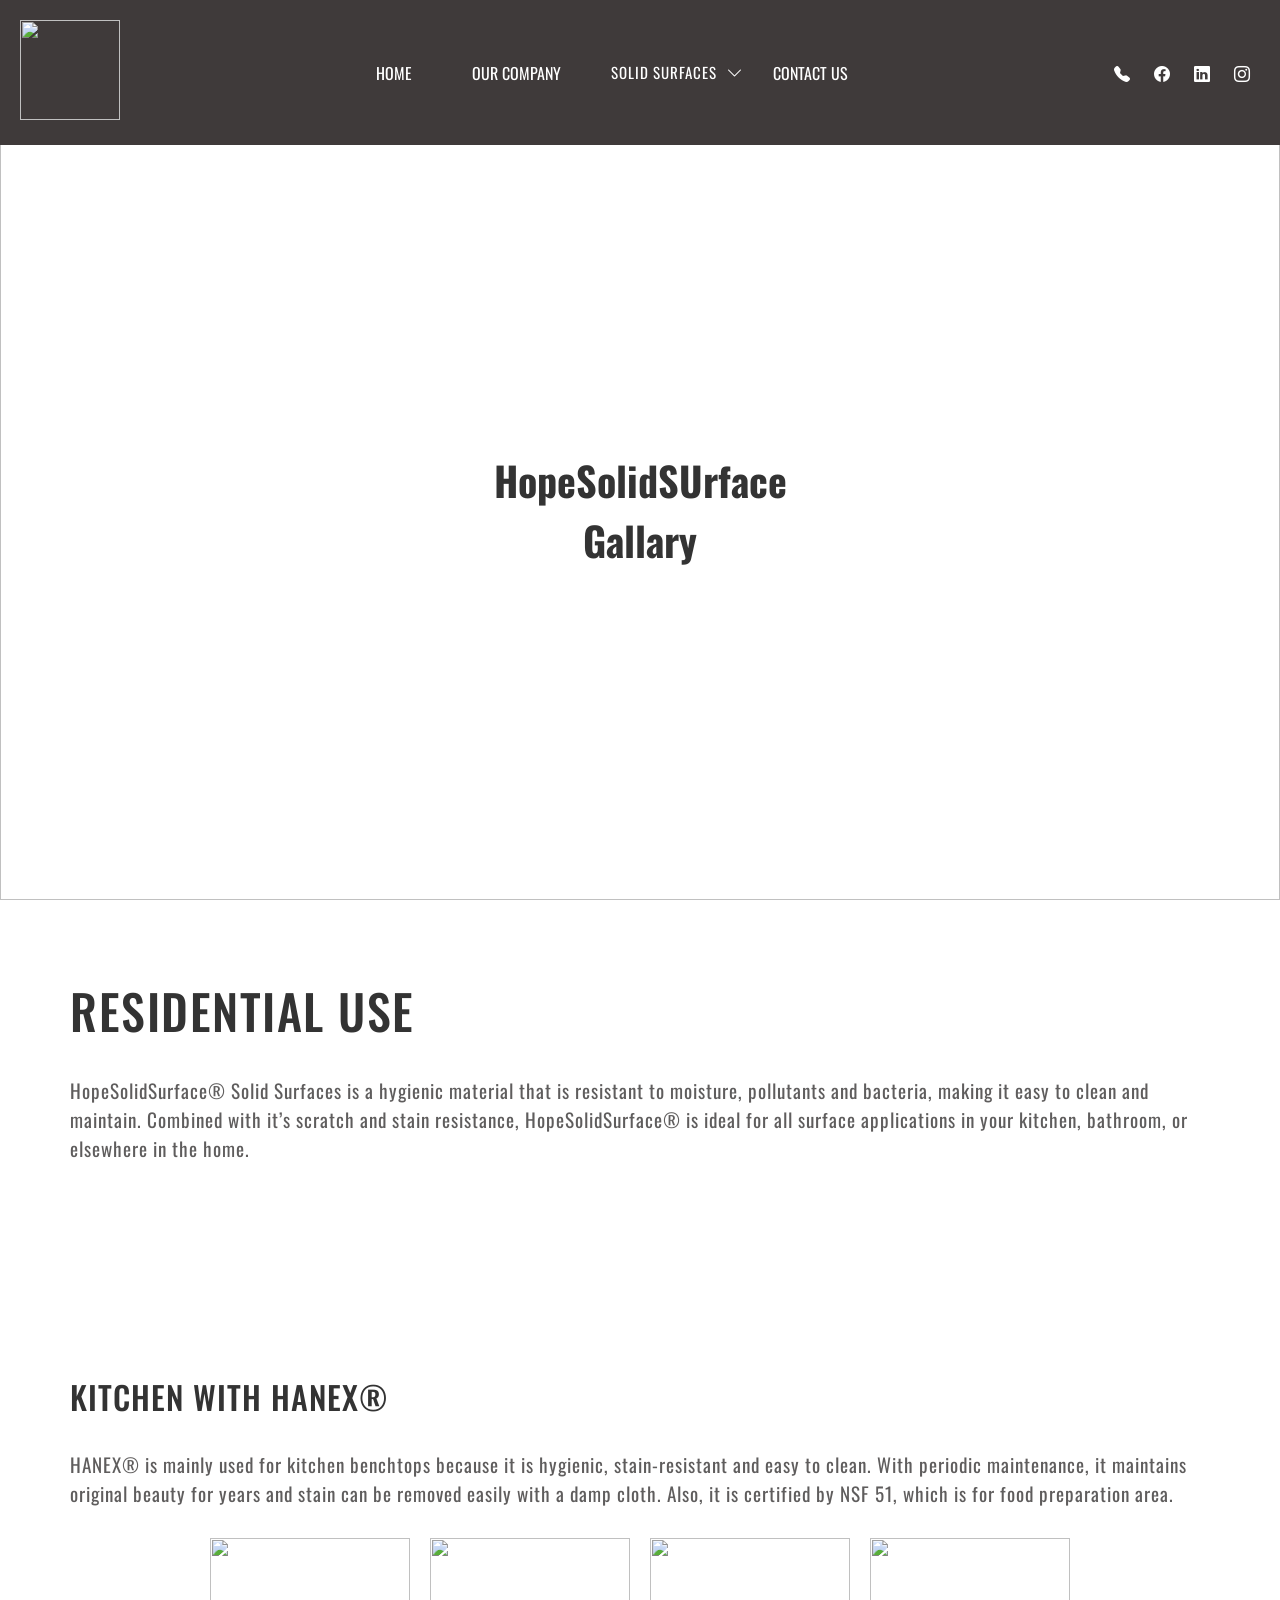
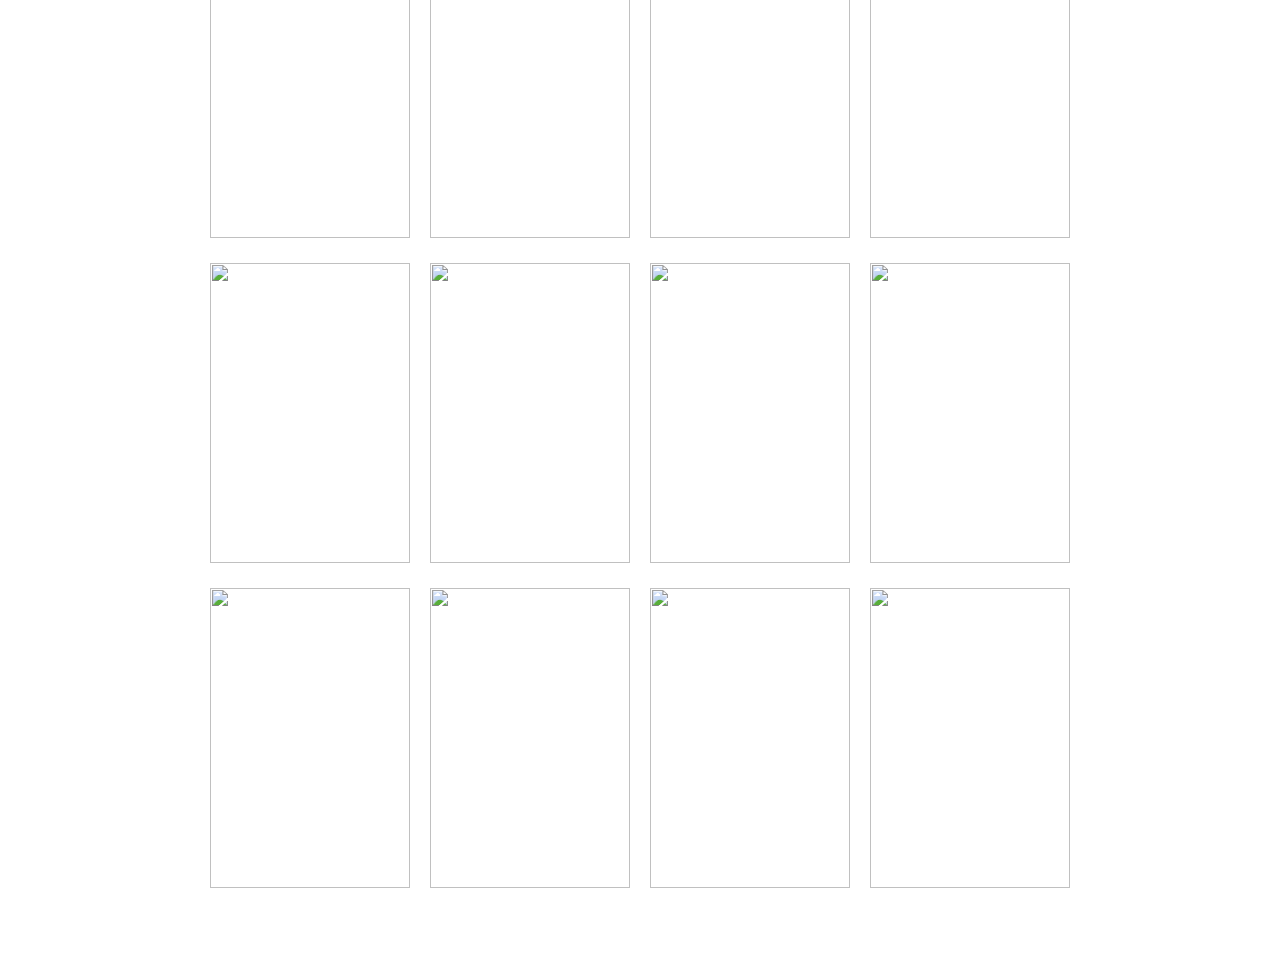
==== html/residential.html @ 0f18bbef "Add files via upload" ====
<!DOCTYPE html>
<html lang="en">
<head>
    <meta charset="UTF-8">
    <meta http-equiv="X-UA-Compatible" content="IE=edge">
    <meta name="viewport" content="width=device-width, initial-scale=1.0">
    <title>HopeSolidSurface - Residential Use</title>
    <link rel="stylesheet" href="/css/residential.css">
    <link rel="stylesheet" href="https://cdn.jsdelivr.net/npm/bootstrap-icons@1.8.3/font/bootstrap-icons.css">

</head>
<body>
    <nav class="navbar">
        <div class="logo">
           <img src="/images/logo.png" alt="">
        </div>
        <ul class="menu">
            <li><a href="/index.html">HOME</a></li>
            <li><a href="/html/our-company.html">OUR COMPANY</a></li>
            <div class="dropdown">
                <button class="dropbtn">SOLID SURFACES</button><i class="bi bi-chevron-down" style="color:#fff ;"></i>
                <div class="dropdown-content">
                    <a href="/html/commercial.html">COMMERCIAL</a>
                    <a href="">RESIDENTIAL</a>
                    <a href="">GALLERY</a>
                </div>
               </div>
               <li><a href="">CONTACT US</a></li>
        </ul>
        <div class="social-menu">
            <i class="bi bi-telephone-fill"></i>
            <i class="bi bi-facebook"></i>
            <i class="bi bi-linkedin"></i>
            <i class="bi bi-instagram"></i>
        </div>
    </nav>
    <main class="hero">
        <img src="/images/residential.jpg" alt="">
        <h2>HopeSolidSUrface <br> <span>Gallary</span></h2>
    </main>

    <section class="section-1">
        <h2>RESIDENTIAL USE
        </h2>
        <p>HopeSolidSurface® Solid Surfaces is a hygienic material that is resistant to moisture, pollutants and bacteria, making it easy to clean and maintain. Combined with it’s scratch and stain resistance, HopeSolidSurface® is ideal for all surface applications in your kitchen, bathroom, or elsewhere in the home.

        </p>
    </section>
    <section class="gallary">
        <h2>KITCHEN WITH HANEX®
        </h2>
        <p>HANEX® is mainly used for kitchen benchtops because it is hygienic, stain-resistant and easy to clean. With periodic maintenance, it maintains original beauty for years and stain can be removed easily with a damp cloth. Also, it is certified by NSF 51, which is for food preparation area.

        </p>
        <div class="gallary-container">
            <div class="product-1">
                <img src="/images/residential-1.jpg" alt="">
            </div>
            <div class="product-2">
                <img src="/images/residential-2.jpg" alt="">
            </div>
            <div class="product-3">
                <img src="/images/residential-3.jpg" alt="">
            </div>
            <div class="product-4">
                <img src="/images/residential-4.jpg" alt="">
            </div>
            <div class="product-5">
                <img src="/images/residential-5.jpg" alt="">
            </div>
            <div class="product-6">
                <img src="/images/residential-7.jpg" alt="">
            </div>
            <div class="product-7">
                <img src="/images/residential-7.jpg" alt="">
            </div>
            <div class="product-8">
                <img src="/images/residential-8.jpg" alt="">
            </div>
            <div class="product-9">
                <img src="/images/residential-9.jpg" alt="">
            </div>
            <div class="product-10">
                <img src="/images/residential-10.jpg" alt="">
            </div>
            <div class="product-11">
                <img src="/images/residential-11.jpg" alt="">
            </div>
            <div class="product-12">
                <img src="/images/residential-12.jpg" alt="">
            </div>
        </div>
    </section>
</body>
</html>
---- css/residential.css ----
@import url('https://fonts.googleapis.com/css2?family=Oswald&display=swap');
*,*::before,::after{
    margin: 0;
    padding: 0;
    box-sizing: border-box;
}
:root{
    --primary-color:#98D62D;
    --secondary-color:#333333;
    --nav-bg-color:#3F3A3A;
    --primary-font:'Oswald' , sans-serif;
}
body{
    font-family: 'Oswald', sans-serif;
    height: 200vh;
 
}
img{
    width: 100%;
}
li,a{
    text-decoration: none;
    list-style: none;
}
.navbar{
    padding: 20px;
    display: flex;
    justify-content: space-between;
    background-color: var(--nav-bg-color);
    position: fixed;
    width: 100%;
    transition: all 0.5s ease;
    z-index: 1000;
    align-items: center;
}

.navbar .menu{
    display: flex;
}
.navbar .logo img{
    width: 100px ;
    height: 100px;
   
}
.dropbtn{
    border: 0;
    background: transparent;
    text-transform: uppercase;
    /* font-weight: 600; */
    font-family: var(--primary-font);
    font-size: 15px;
    color: #fff;
    padding: 10px;
    letter-spacing: 1px;
    margin-left: 10px;
    
}
.dropdown{
    position: relative;
    display: inline-block;
}
.dropdown-content{
    display: none;
    position: absolute;
    background-color: #f1f1f1;
    min-width: 160px;
    z-index: 1;
}
.dropdown-content  a{
    color: #000;
    padding: 12px 16px;
    text-decoration: none;
    display: block;
}
.dropdown-content a:hover{
    background-color: #3F4E4F;
}
.dropdown:hover .dropdown-content{
    display: block;
}
.dropdown:hover .dropbtn{
    /* background-color: var(--primary-color); */
    color: #fff;
    /* border-radius: 4px; */
    border-bottom: 5px solid var(--primary-color);
    padding-bottom: 5px;
}

.navbar .menu li a{
    color: #fff;
    margin: 20px;
   
}
.navbar .menu li{
    padding: 10px;
    border-radius: 4px;
}
.navbar .menu li:hover {
    /* background-color: var(--primary-color); */
    transition: all 0.5s ease;
}
.navbar .social-menu i{
    margin: 10px;
    color: #fff;
}
.navbar .menu li:hover a{
    border-bottom: 5px solid var(--primary-color);
   
    padding-bottom: 5px;
}
/* hero */
.hero img{
    height: 100vh;
   
}
.hero h2{
    position: absolute;
    right: 0;
    top: 50%;
  left: -0%;
text-align: center;
font-size: 2.5rem;
color: var(--secondary-color);


}
/* section-1 */
.section-1{
    padding: 70px;
}
.section-1 h2{
    font-size: 3rem;
    font-weight: 500;
    color: #333333;
    letter-spacing: 1.5px;
}
.section-1 p{
    margin: 30px 0;
    color: rgb(95, 93, 93);
    font-size: 1.2rem;
    letter-spacing: 1px;
}

/* gallary */
.gallary{
    padding: 70px ;
    margin: 40px 0;
    position: relative;
}
.gallary h2{
    font-size: 2rem;
    font-weight: 500;
    color: var(--secondary-color);
    letter-spacing: 1px;
}
.gallary p{
    margin: 30px 0;
    color: rgb(95, 93, 93);
    font-size: 1.2rem;
    letter-spacing: 1px;
}
.gallary .gallary-container{
    display: grid;
    

    grid-template-columns: 1fr 1fr 1fr 1fr;
    width: 60%;
   justify-content: center;
   align-items: center;
   margin: auto;
    row-gap: 20px;
    column-gap: 20px;
}
.gallary .gallary-container img{
    width: 200px;
    height: 300px;
}
.gallary .gallary-container img:hover{
    cursor: pointer;
    filter: brightness(70%);
}
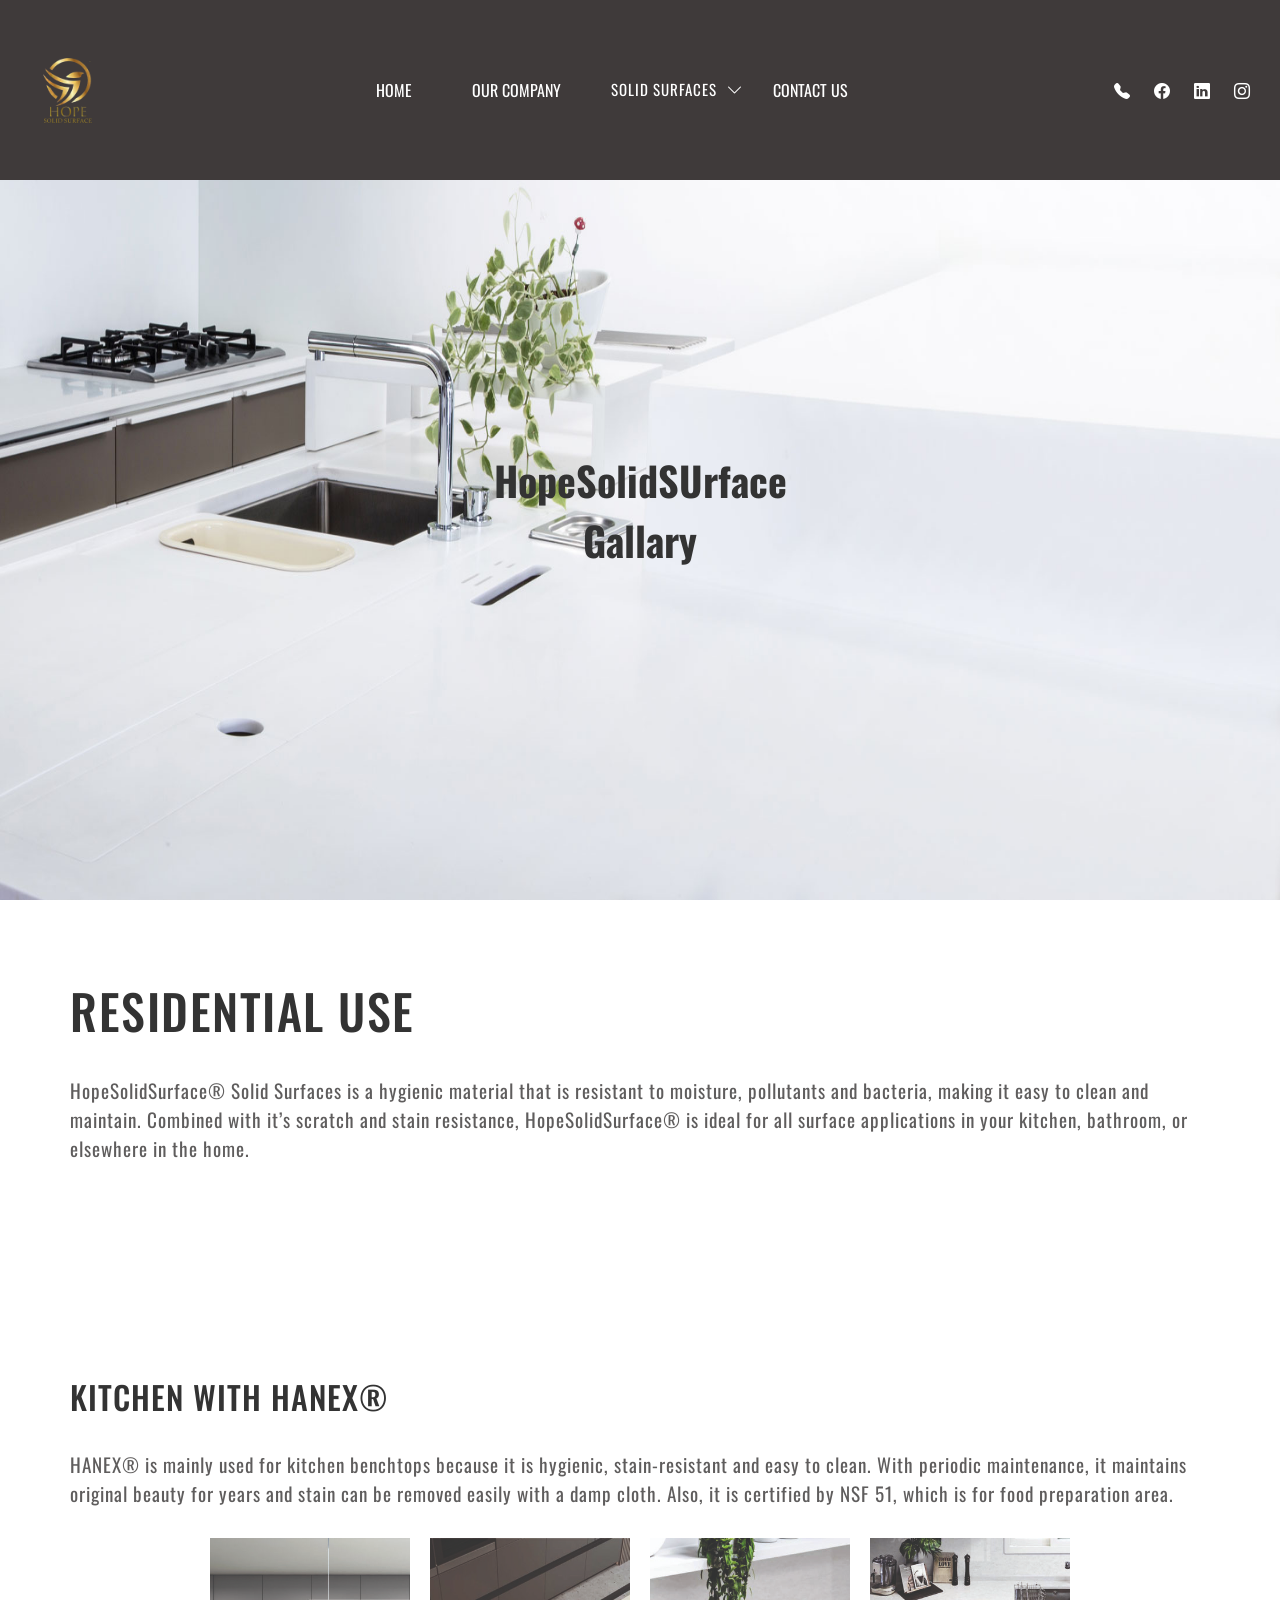
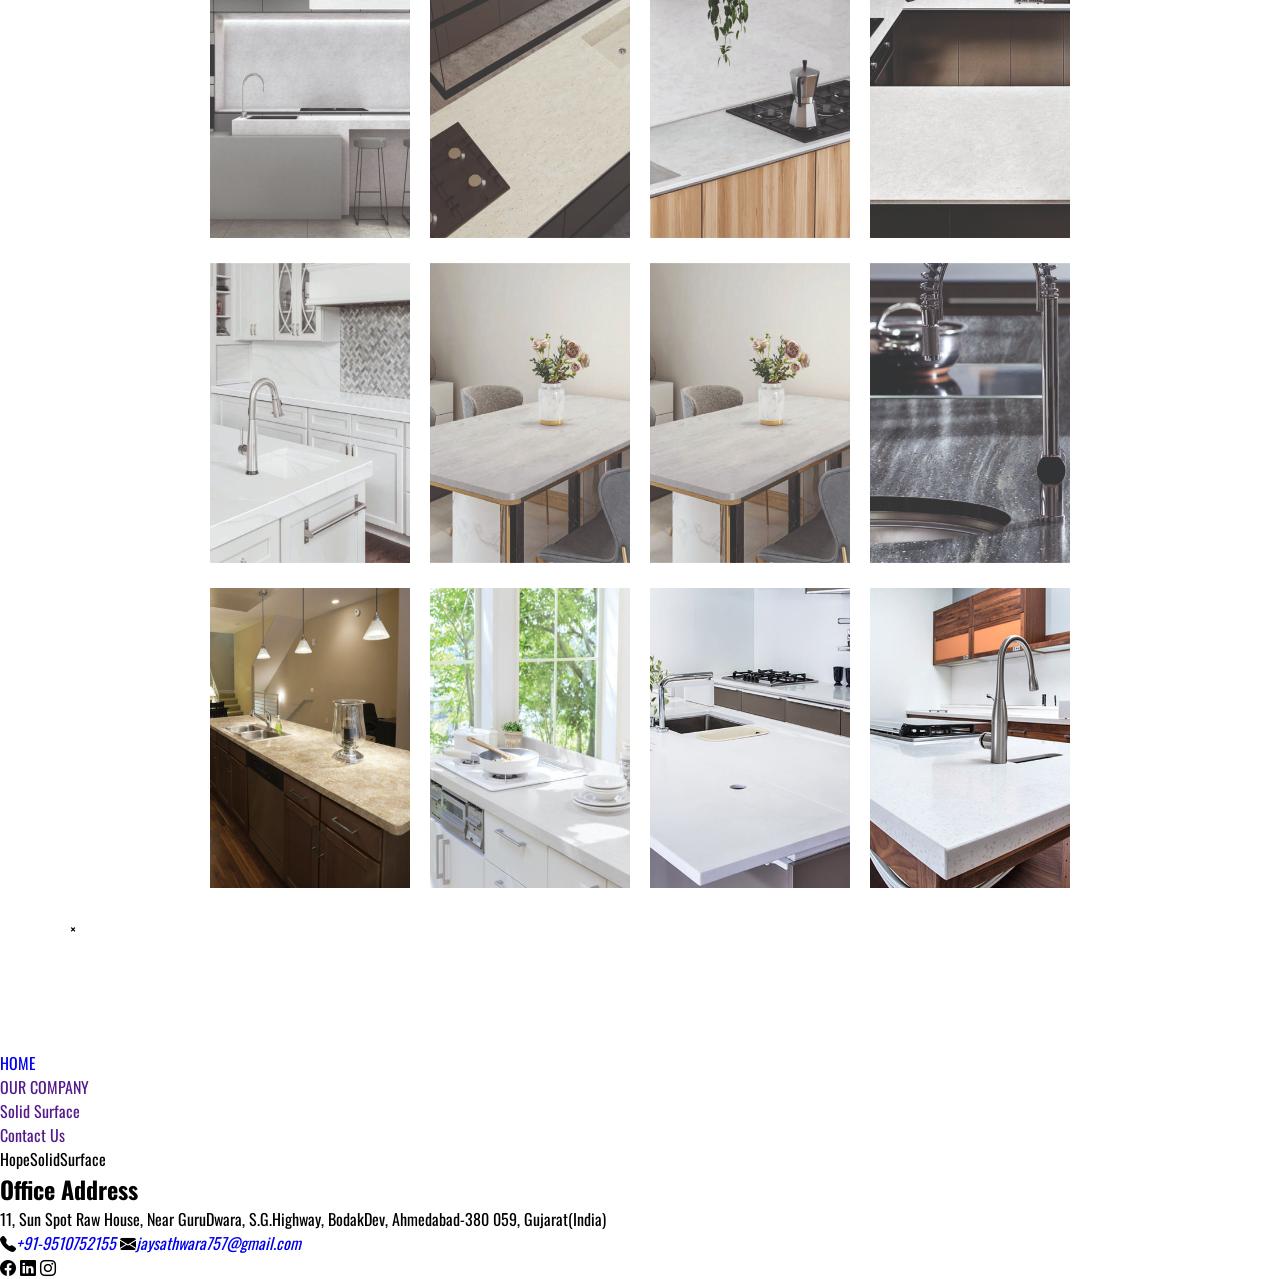
==== commit 7527957d: "Update residential.html" ====
--- a/html/residential.html
+++ b/html/residential.html
@@ -54,42 +54,80 @@
         </p>
         <div class="gallary-container">
             <div class="product-1">
-                <img src="/images/residential-1.jpg" alt="">
+                <img src="/images/residential-1.jpg" alt=""
+                onclick="fullView(this.src)">
             </div>
             <div class="product-2">
-                <img src="/images/residential-2.jpg" alt="">
+                <img src="/images/residential-2.jpg" alt="" onclick="fullView(this.src)">
             </div>
             <div class="product-3">
-                <img src="/images/residential-3.jpg" alt="">
+                <img src="/images/residential-3.jpg" alt="" onclick="fullView(this.src)">
             </div>
             <div class="product-4">
-                <img src="/images/residential-4.jpg" alt="">
+                <img src="/images/residential-4.jpg" alt="" onclick="fullView(this.src)">
             </div>
             <div class="product-5">
-                <img src="/images/residential-5.jpg" alt="">
+                <img src="/images/residential-5.jpg" alt="" onclick="fullView(this.src)">
             </div>
             <div class="product-6">
-                <img src="/images/residential-7.jpg" alt="">
+                <img src="/images/residential-7.jpg" alt="" onclick="fullView(this.src)">
             </div>
             <div class="product-7">
-                <img src="/images/residential-7.jpg" alt="">
+                <img src="/images/residential-7.jpg" alt="" onclick="fullView(this.src)">
             </div>
             <div class="product-8">
-                <img src="/images/residential-8.jpg" alt="">
+                <img src="/images/residential-8.jpg" alt="" onclick="fullView(this.src)">
             </div>
             <div class="product-9">
-                <img src="/images/residential-9.jpg" alt="">
+                <img src="/images/residential-9.jpg" alt="" onclick="fullView(this.src)">
             </div>
             <div class="product-10">
-                <img src="/images/residential-10.jpg" alt="">
+                <img src="/images/residential-10.jpg" alt="" onclick="fullView(this.src)"> 
             </div>
             <div class="product-11">
-                <img src="/images/residential-11.jpg" alt="">
+                <img src="/images/residential-11.jpg" alt="" onclick="fullView(this.src)">
             </div>
             <div class="product-12">
-                <img src="/images/residential-12.jpg" alt="">
+                <img src="/images/residential-12.jpg" alt="" onclick="fullView(this.src)">
             </div>
         </div>
+        <div id="fullimageview">
+            <img  id="FullImage" />
+            <span id="closeButton" onclick="closeFullView()">&times;</span>
+        </div>
     </section>
-</body>
-</html>+    <footer class="footer">
+        <div class="first">
+            <ul class="footer-menu">
+                <li><a href="/index.html">HOME</a></li>
+                <li><a href="">OUR COMPANY</a></li>
+                <li><a href="">Solid Surface</a></li>
+                <li><a href="">Contact Us</a></li>
+            </ul>
+        </div>
+        <div class="second">
+            <div class="logo">
+                HopeSolidSurface
+            </div>
+        </div>
+        <div class="third">
+            <h2>Office Address</h2>
+            <p>11, Sun Spot Raw House, Near GuruDwara, S.G.Highway, BodakDev, Ahmedabad-380 059, Gujarat(India)</p>
+            <i class="bi bi-telephone-fill"><a href="tel:+9510752155">+91-9510752155</a></i>
+            <i class="bi bi-envelope-fill"><a href="mailto:jaysathwara757@gmail.com">jaysathwara757@gmail.com</a></i>
+        </div>
+        <div class="fourth">
+            <i class="bi bi-facebook"></i>
+            <i class="bi bi-linkedin"></i>
+            <i class="bi bi-instagram"></i>
+        </div>
+    </footer>
+    <script>
+           function fullView(ImgLink){
+         document.getElementById('FullImage').src =ImgLink;
+         document.getElementById('fullimageview').style.display = "block";     
+   }
+   function closeFullView(){
+    document.getElementById('fullimageview').style.display = "none";
+   }
+    </script>
--- a/css/residential.css
+++ b/css/residential.css
@@ -32,6 +32,7 @@
     transition: all 0.5s ease;
     z-index: 1000;
     align-items: center;
+    height: 20vh;
 }
 
 .navbar .menu{
@@ -178,4 +179,4 @@
 .gallary .gallary-container img:hover{
     cursor: pointer;
     filter: brightness(70%);
-}+}
